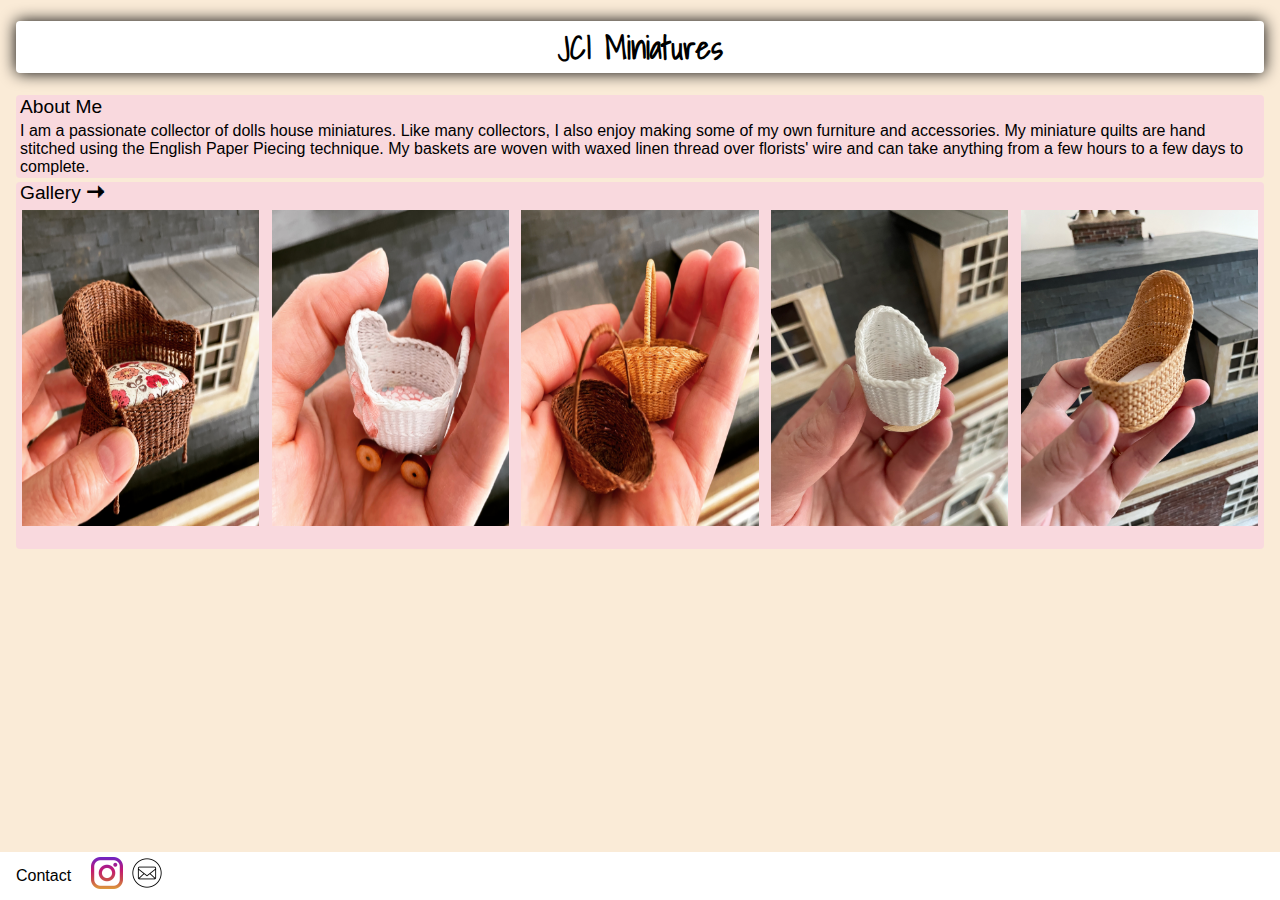
==== index.html @ b24deee8 "Add files via upload" ====
<!DOCTYPE html>
<html lang="en">
<head>
    <meta charset="UTF-8">
    <meta http-equiv="X-UA-Compatible" content="IE=edge">
    <meta name="viewport" content="width=device-width, initial-scale=1.0">
    <link rel="stylesheet" href="style.css">
    <script src="gallery.js"></script>
    <title>JCI</title>
</head>
<body onload="fetchGallery('homepage');">
    <div class="main">
        <div class="title">
            <h1>JCI Miniatures</h1>
        </div>
        <div class="about_me">
            <p class="heading">About Me</p>
            <p id="para">I am a passionate collector of dolls house miniatures. Like many collectors, I also enjoy making some of my own furniture and accessories. My miniature quilts are hand stitched using the English Paper Piecing technique. My baskets are woven with waxed linen thread over florists' wire and can take anything from a few hours to a few days to complete.</p>
        </div>
        <div class="content">
            <a href="./gallery.html">
                <p>Gallery 🠆</p>
                <div class="gallery" id="homepage_output">
                </div>
            </a>
        </div>
        <div class="footer">
            <p>Contact</p>
            <a href="https://www.instagram.com/hornerjen2019/" target="_blank"><img src="./images/insta.png" alt="Instagram Link"></a>
            <a href="mailto:hornerjen@yahoo.co.uk"><img src="./images/mail.png" alt="E-mail Link"></a>
        </div>
    </div>
</body>
</html>
---- style.css ----
@import url('https://fonts.googleapis.com/css2?family=Shadows+Into+Light&display=swap');

body {
    font-size: 24px;
    font-family: Arial, Helvetica, sans-serif;
    height: 100%;

    padding: 0;
    margin-left: 1rem;
    margin-right: 1rem;

    background-color:antiquewhite;

    background-image: url("./images/bg.png");
    background-repeat: no-repeat;
    background-position: center;
    background-size: cover;
    background-attachment: fixed;
}

.main {
    align-items: center;

    padding: 0;
    margin: 0;
}

a {
    text-decoration: none;
    color: black;
}

.title {
    font-size: 1rem;
    text-align: center;

    padding: 0;

    background-color: white;
    border-radius: 0.25rem;
    box-shadow: 0 0 1rem black;
    font-family: 'Shadows Into Light', cursive
}

.about_me {
    background-color:#F9D9DE;
    border-radius: 0.25rem;
}

.heading {
    margin: 0.25rem;
    padding-top: 0.1rem;

    font-size: 1.2rem;
}

.about_me #para {
    font-size: 1rem;
    margin: 0.25rem;

    padding-bottom: 0.1rem;
}

.content {
    background-color: #F9D9DE;
    border-top-left-radius: 0.25rem;
    border-top-right-radius: 0.25rem;
}

.content p {
    font-size: 1.2rem;

    margin-left: 0.25rem;
    margin-top: 0;
    margin-bottom: 0;
}

.gallery {
    border-bottom-left-radius: 0.25rem;
    border-bottom-right-radius: 0.25rem;

    display: flex;
    flex-wrap: wrap;
    float: left;

    width: 100%;
    padding-bottom: 1rem;

    background-color: #F9D9DE;
}

.gallery img {
    max-width: 19%;
    flex: 19%;

    margin: 0.5%;
}

.footer {
    position: fixed;
    left: 0;
    bottom: 0;
    width: 100%;
    background-color: white;
    color: black;
    text-align: left;

    align-items: center;
    height: 3rem;

    display: inline-flex;
}

.footer img {
    width: 2rem;
    text-align: center;
    margin-left: 0.25rem;
    margin-right: 0.25rem;
}

.footer p {
    margin-left: 1rem;
    margin-right: 1rem;

    font-size: 1rem;
}
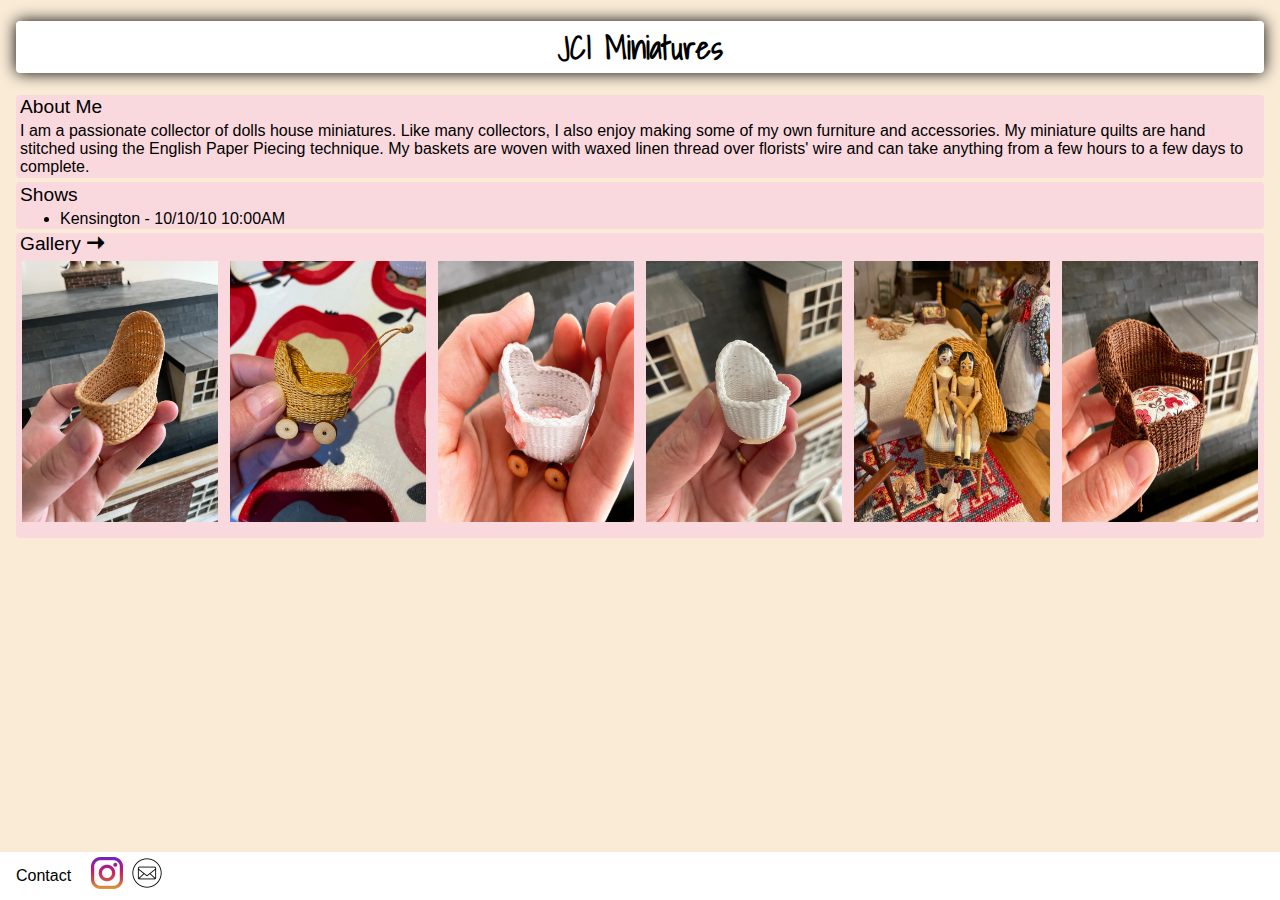
==== commit 8c23cd1e: "Add files via upload" ====
--- a/index.html
+++ b/index.html
@@ -13,9 +13,16 @@
         <div class="title">
             <h1>JCI Miniatures</h1>
         </div>
-        <div class="about_me">
+        <div class="text">
             <p class="heading">About Me</p>
-            <p id="para">I am a passionate collector of dolls house miniatures. Like many collectors, I also enjoy making some of my own furniture and accessories. My miniature quilts are hand stitched using the English Paper Piecing technique. My baskets are woven with waxed linen thread over florists' wire and can take anything from a few hours to a few days to complete.</p>
+            <p class="para">I am a passionate collector of dolls house miniatures. Like many collectors, I also enjoy making some of my own furniture and accessories. My miniature quilts are hand stitched using the English Paper Piecing technique. My baskets are woven with waxed linen thread over florists' wire and can take anything from a few hours to a few days to complete.</p>
+        </div>        
+        <div class="text">
+            <p class="heading">Shows</p>
+            <ul class="para">
+                <!-- Type <li>SHOW NAME HERE - DATE/TIME HERE</li>-->
+                <li>Kensington - 10/10/10 10:00AM</li>
+            </ul>
         </div>
         <div class="content">
             <a href="./gallery.html">
--- a/style.css
+++ b/style.css
@@ -42,7 +42,7 @@
     font-family: 'Shadows Into Light', cursive
 }
 
-.about_me {
+.text {
     background-color:#F9D9DE;
     border-radius: 0.25rem;
 }
@@ -54,7 +54,7 @@
     font-size: 1.2rem;
 }
 
-.about_me #para {
+.para {
     font-size: 1rem;
     margin: 0.25rem;
 
@@ -89,11 +89,25 @@
     background-color: #F9D9DE;
 }
 
+#gallery_output {
+    margin-bottom: 3rem;
+}
+
 .gallery img {
-    max-width: 19%;
-    flex: 19%;
+    max-width: 15.6666%;
+    flex: 15.6666%;
 
     margin: 0.5%;
+    margin-bottom: 0;
+}
+
+@media screen and (max-width:400px) {
+    .gallery img {
+        max-width: 32.3333%;
+        flex: 32.3333%;
+
+        margin: 0.5%;
+    }
 }
 
 .footer {
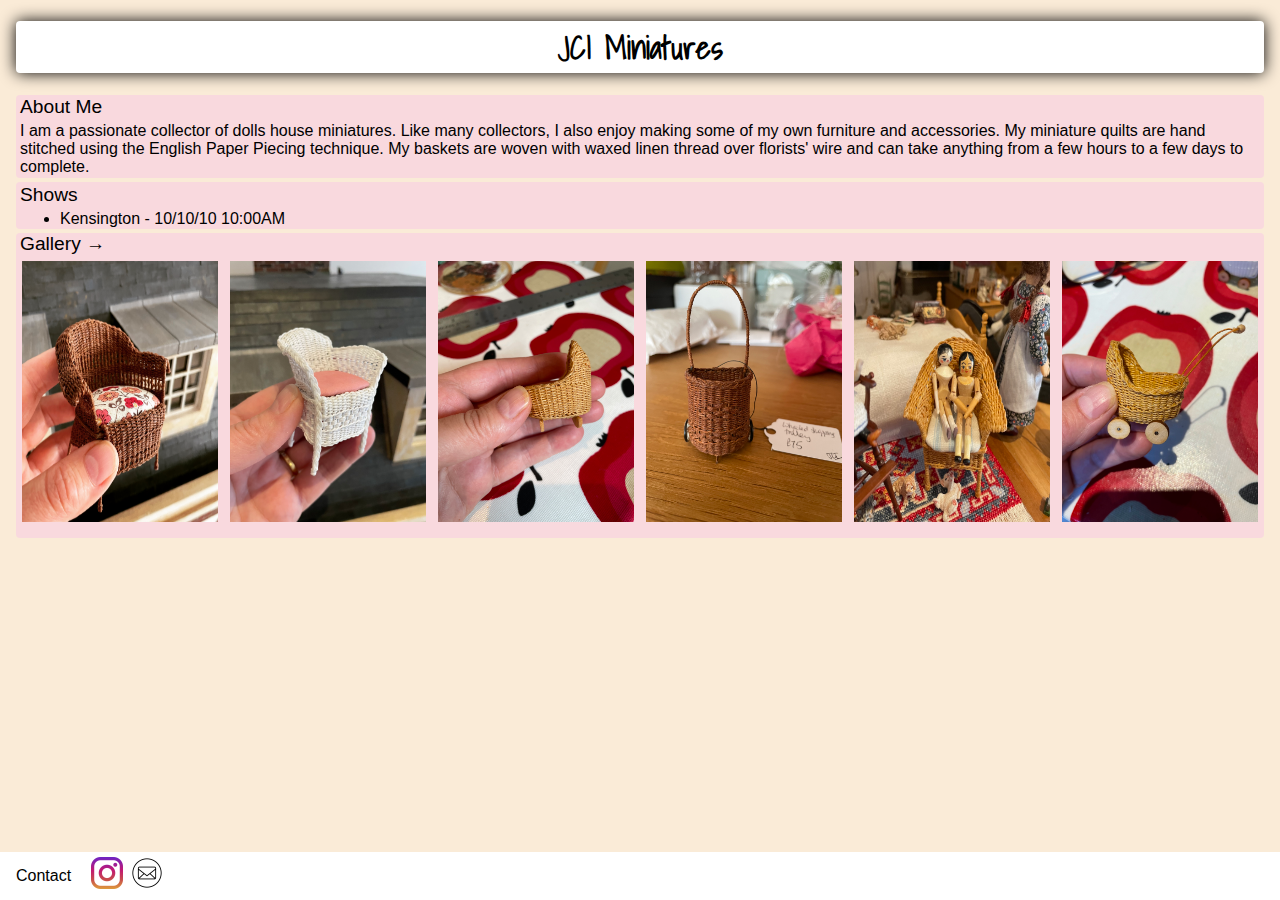
==== commit 36200308: "Add files via upload" ====
--- a/index.html
+++ b/index.html
@@ -26,7 +26,7 @@
         </div>
         <div class="content">
             <a href="./gallery.html">
-                <p>Gallery 🠆</p>
+                <p>Gallery &rarr;</p>
                 <div class="gallery" id="homepage_output">
                 </div>
             </a>
--- a/style.css
+++ b/style.css
@@ -87,9 +87,6 @@
     padding-bottom: 1rem;
 
     background-color: #F9D9DE;
-}
-
-#gallery_output {
     margin-bottom: 3rem;
 }
 
@@ -101,10 +98,19 @@
     margin-bottom: 0;
 }
 
-@media screen and (max-width:400px) {
+@media screen and (max-width:600px) {
     .gallery img {
         max-width: 32.3333%;
         flex: 32.3333%;
+
+        margin: 0.5%;
+    }
+}
+
+@media screen and (max-width:400px) {
+    .gallery img {
+        max-width: 49%;
+        flex: 49%;
 
         margin: 0.5%;
     }
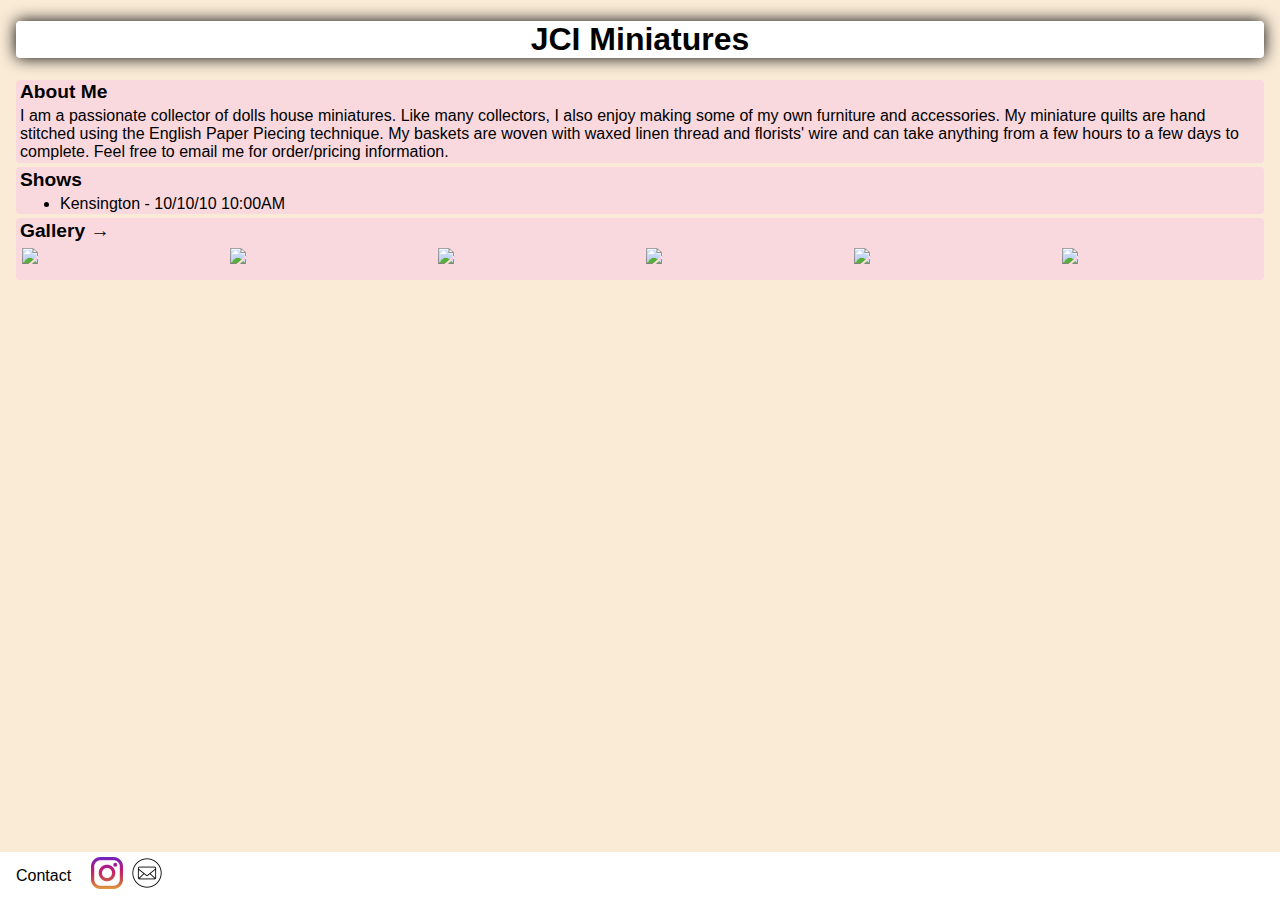
==== commit f1615f4b: "Add files via upload" ====
--- a/index.html
+++ b/index.html
@@ -15,7 +15,7 @@
         </div>
         <div class="text">
             <p class="heading">About Me</p>
-            <p class="para">I am a passionate collector of dolls house miniatures. Like many collectors, I also enjoy making some of my own furniture and accessories. My miniature quilts are hand stitched using the English Paper Piecing technique. My baskets are woven with waxed linen thread over florists' wire and can take anything from a few hours to a few days to complete.</p>
+            <p class="para">I am a passionate collector of dolls house miniatures. Like many collectors, I also enjoy making some of my own furniture and accessories. My miniature quilts are hand stitched using the English Paper Piecing technique. My baskets are woven with waxed linen thread and florists' wire and can take anything from a few hours to a few days to complete. Feel free to email me for order/pricing information.</p>
         </div>        
         <div class="text">
             <p class="heading">Shows</p>
@@ -26,7 +26,7 @@
         </div>
         <div class="content">
             <a href="./gallery.html">
-                <p>Gallery &rarr;</p>
+                <p class="heading">Gallery &rarr;</p>
                 <div class="gallery" id="homepage_output">
                 </div>
             </a>
--- a/style.css
+++ b/style.css
@@ -1,5 +1,3 @@
-@import url('https://fonts.googleapis.com/css2?family=Shadows+Into+Light&display=swap');
-
 body {
     font-size: 24px;
     font-family: Arial, Helvetica, sans-serif;
@@ -39,7 +37,6 @@
     background-color: white;
     border-radius: 0.25rem;
     box-shadow: 0 0 1rem black;
-    font-family: 'Shadows Into Light', cursive
 }
 
 .text {
@@ -50,6 +47,7 @@
 .heading {
     margin: 0.25rem;
     padding-top: 0.1rem;
+    font-weight: bold;
 
     font-size: 1.2rem;
 }
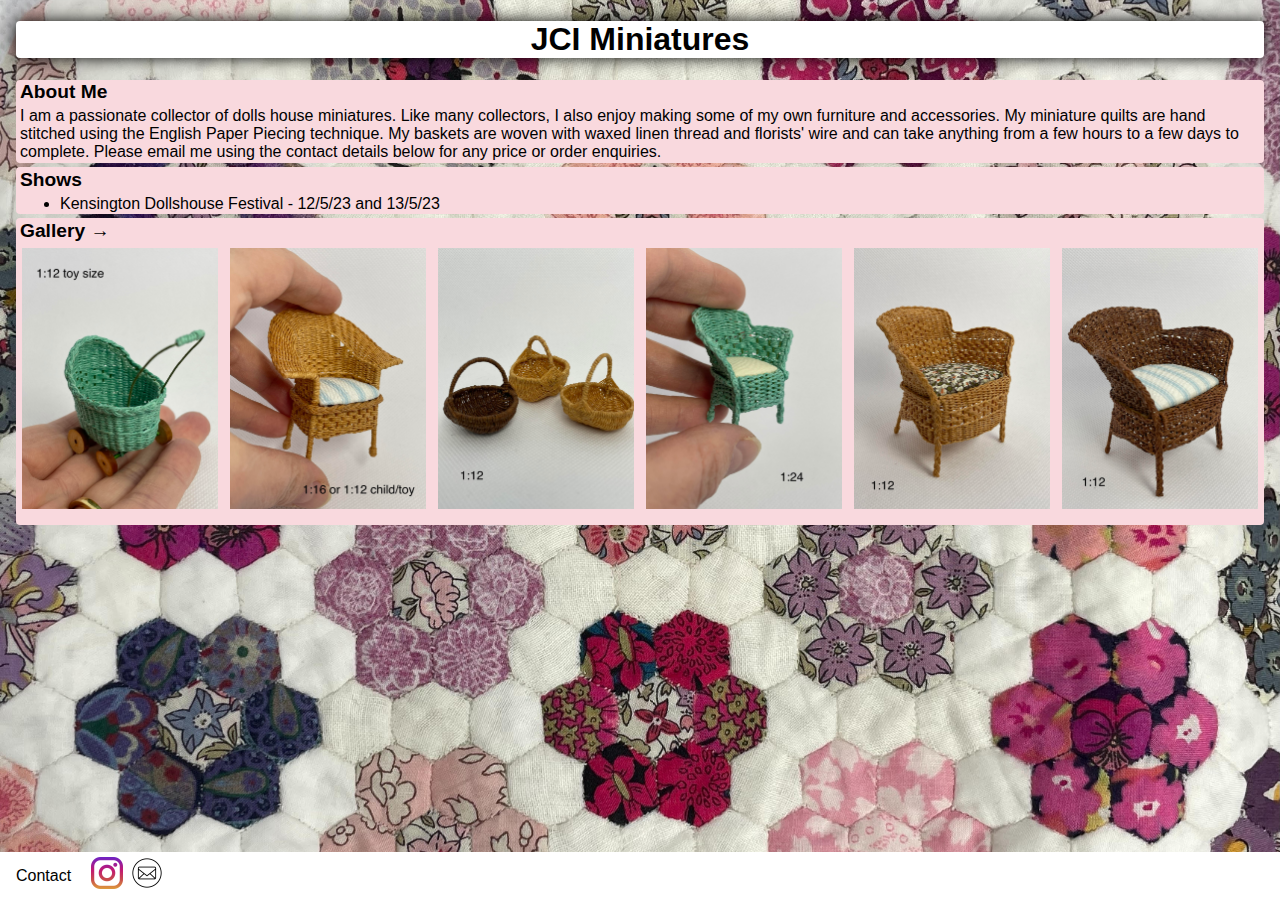
==== commit 83c6c3b4: "Add files via upload" ====
--- a/index.html
+++ b/index.html
@@ -15,13 +15,13 @@
         </div>
         <div class="text">
             <p class="heading">About Me</p>
-            <p class="para">I am a passionate collector of dolls house miniatures. Like many collectors, I also enjoy making some of my own furniture and accessories. My miniature quilts are hand stitched using the English Paper Piecing technique. My baskets are woven with waxed linen thread and florists' wire and can take anything from a few hours to a few days to complete. Feel free to email me for order/pricing information.</p>
+            <p class="para">I am a passionate collector of dolls house miniatures. Like many collectors, I also enjoy making some of my own furniture and accessories. My miniature quilts are hand stitched using the English Paper Piecing technique. My baskets are woven with waxed linen thread and florists' wire and can take anything from a few hours to a few days to complete. Please email me using the contact details below for any price or order enquiries.</p>
         </div>        
         <div class="text">
             <p class="heading">Shows</p>
             <ul class="para">
                 <!-- Type <li>SHOW NAME HERE - DATE/TIME HERE</li>-->
-                <li>Kensington - 10/10/10 10:00AM</li>
+                <li>Kensington Dollshouse Festival - 12/5/23 and 13/5/23</li>
             </ul>
         </div>
         <div class="content">
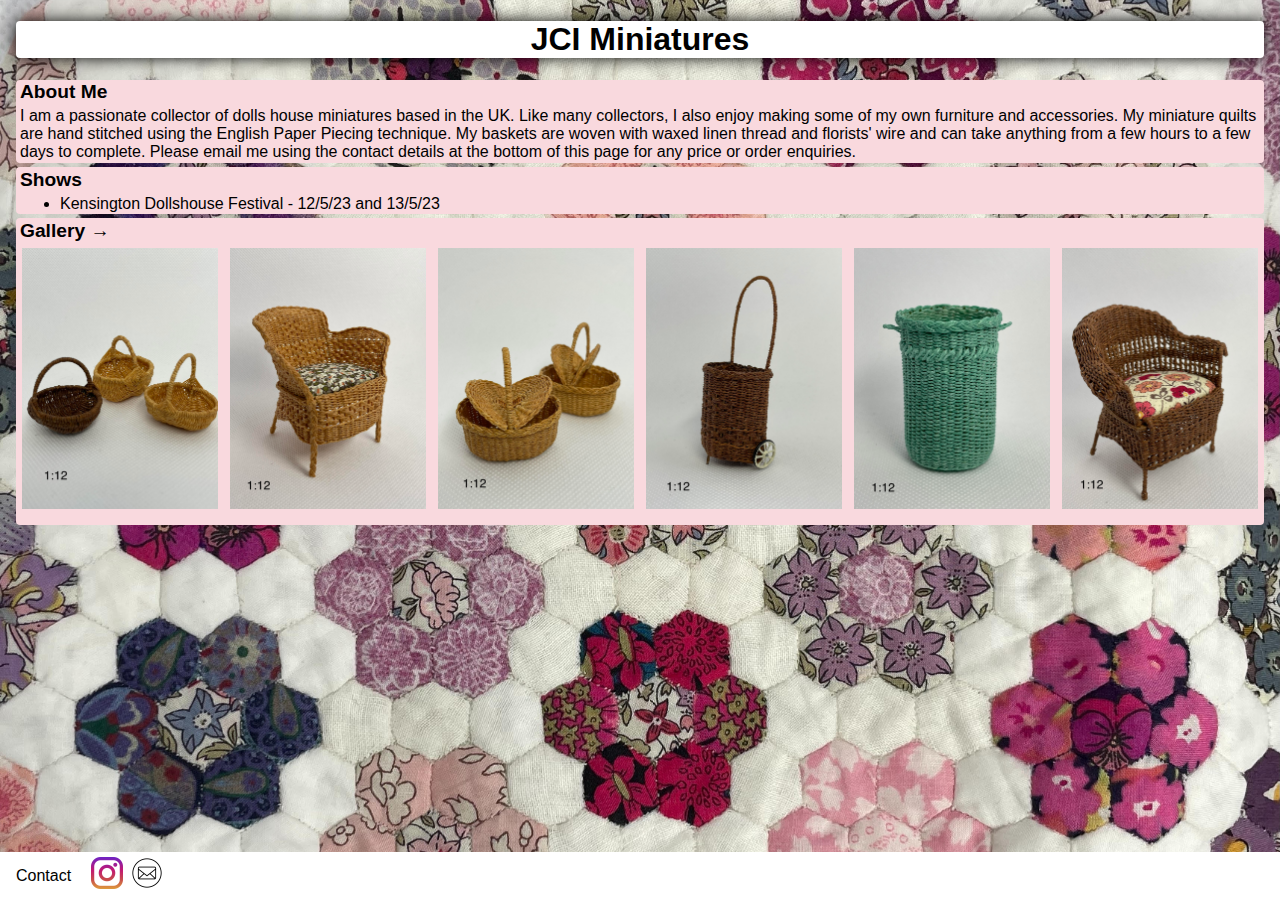
==== commit fd2e41eb: "Add files via upload" ====
--- a/index.html
+++ b/index.html
@@ -15,7 +15,7 @@
         </div>
         <div class="text">
             <p class="heading">About Me</p>
-            <p class="para">I am a passionate collector of dolls house miniatures. Like many collectors, I also enjoy making some of my own furniture and accessories. My miniature quilts are hand stitched using the English Paper Piecing technique. My baskets are woven with waxed linen thread and florists' wire and can take anything from a few hours to a few days to complete. Please email me using the contact details below for any price or order enquiries.</p>
+            <p class="para">I am a passionate collector of dolls house miniatures based in the UK. Like many collectors, I also enjoy making some of my own furniture and accessories. My miniature quilts are hand stitched using the English Paper Piecing technique. My baskets are woven with waxed linen thread and florists' wire and can take anything from a few hours to a few days to complete. Please email me using the contact details at the bottom of this page for any price or order enquiries.</p>
         </div>        
         <div class="text">
             <p class="heading">Shows</p>
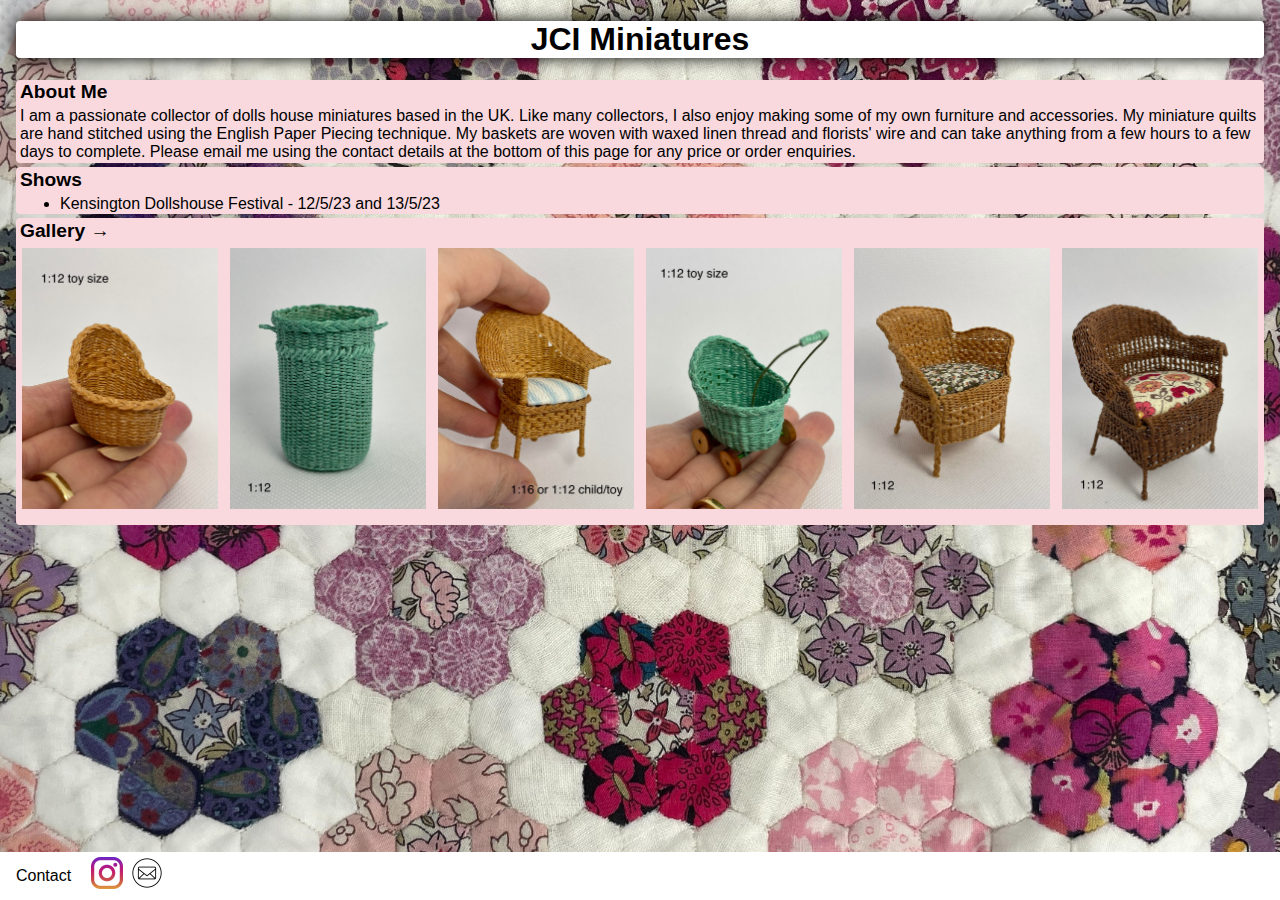
==== commit 1e9eddcd: "Add files via upload" ====
--- a/index.html
+++ b/index.html
@@ -7,6 +7,10 @@
     <link rel="stylesheet" href="style.css">
     <script src="gallery.js"></script>
     <title>JCI</title>
+    <link rel="apple-touch-icon" sizes="180x180" href="./favicons/apple-touch-icon.png">
+    <link rel="icon" type="image/png" sizes="32x32" href="./favicons/favicon-32x32.png">
+    <link rel="icon" type="image/png" sizes="16x16" href="./favicons/favicon-16x16.png">
+    <link rel="manifest" href="./favicons/site.webmanifest">
 </head>
 <body onload="fetchGallery('homepage');">
     <div class="main">
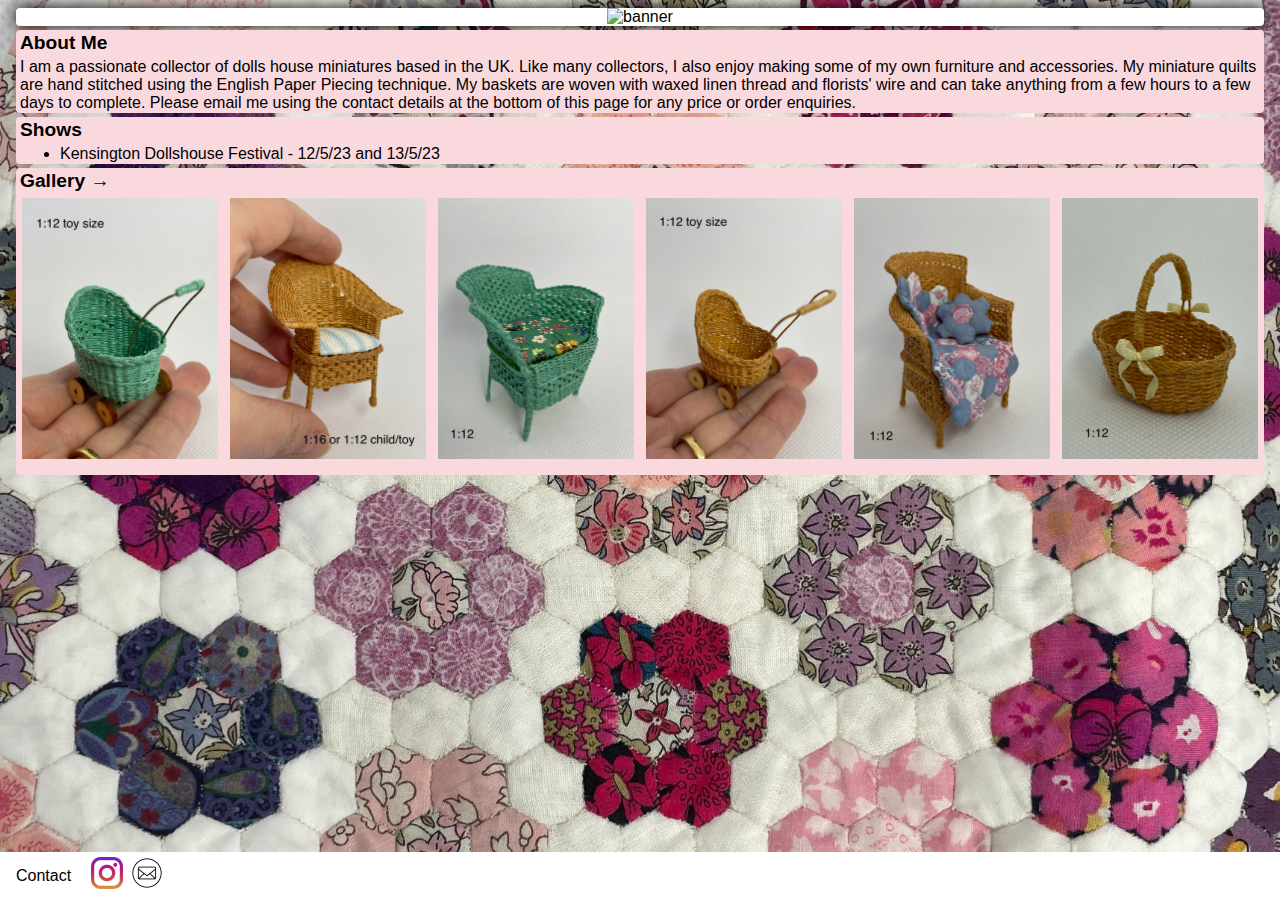
==== commit c39f90e3: "Add files via upload" ====
--- a/index.html
+++ b/index.html
@@ -15,7 +15,8 @@
 <body onload="fetchGallery('homepage');">
     <div class="main">
         <div class="title">
-            <h1>JCI Miniatures</h1>
+            <!--<h1>JCI Miniatures</h1>-->
+            <img src="./images/banner.png" alt="banner" class="banner">
         </div>
         <div class="text">
             <p class="heading">About Me</p>
